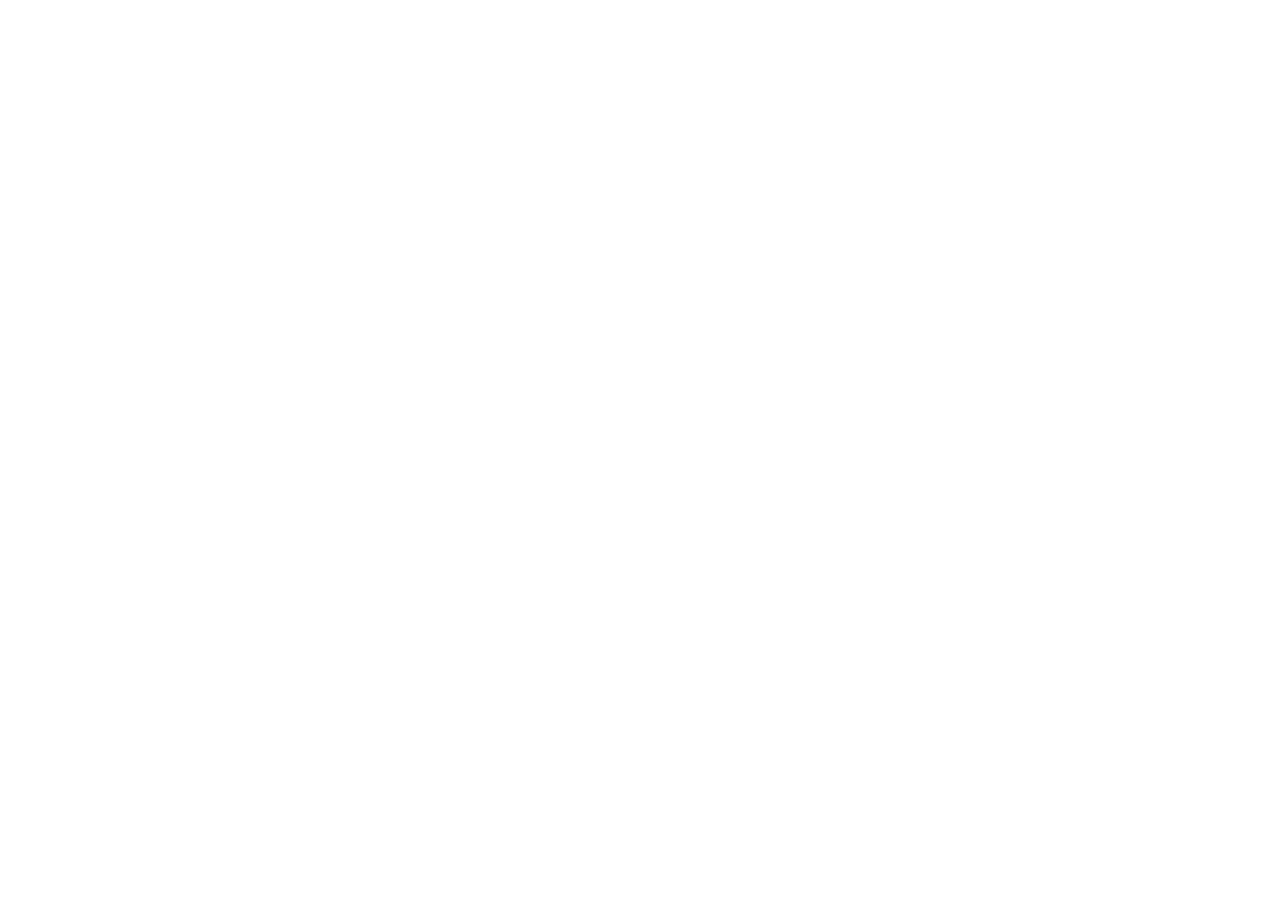
==== login.html @ fa1ab134 "init 大事件" ====
<!DOCTYPE html>
<html lang="en">
<head>
    <meta charset="UTF-8">
    <meta http-equiv="X-UA-Compatible" content="IE=edge">
    <meta name="viewport" content="width=device-width, initial-scale=1.0">
    <title>Document</title>
</head>
<body>
    
</body>
</html>
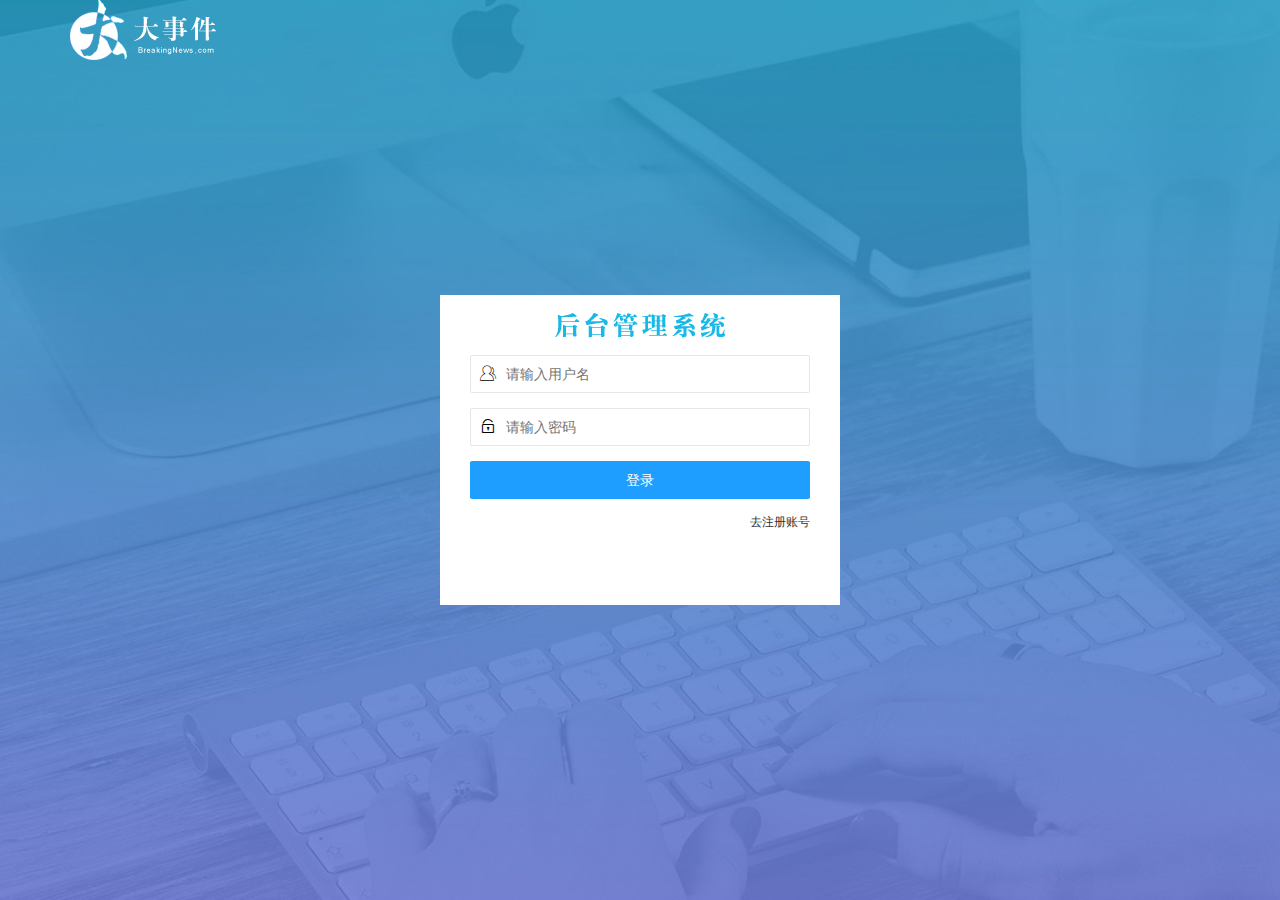
==== commit 82674987: "完成了登录和注册功能的开发" ====
--- a/login.html
+++ b/login.html
@@ -4,9 +4,85 @@
     <meta charset="UTF-8">
     <meta http-equiv="X-UA-Compatible" content="IE=edge">
     <meta name="viewport" content="width=device-width, initial-scale=1.0">
-    <title>Document</title>
+    <title>大事件-登录/注册</title>
+    <!-- 导入layui的样式表 -->
+    <link rel="stylesheet" href="./assets/lib/layui/css/layui.css" />
+    <!-- 导入自己的样式表 -->
+    <link rel="stylesheet" href="./assets/css/login.css" />
 </head>
 <body>
-    
+    <!-- 头部logo区域 -->
+    <div class="layui-main">
+        <img src="./assets/images/logo.png" alt="" />
+    </div>
+
+    <!-- 登录注册区域 -->
+    <div class="loginAndRegBox">
+        <div class="title-box"></div>
+        <!-- 登录界面 -->
+        <div class="login-box">
+            <!-- 登录的表单 -->
+            <form class="layui-form" id="form_login">
+                <!-- 用户名 -->
+                <div class="layui-form-item">
+                    <i class="layui-icon layui-icon-user"></i> 
+                    <input type="text" name="username" required  lay-verify="required" placeholder="请输入用户名" autocomplete="off" class="layui-input">
+                </div>
+                <!-- 密码 -->
+                <div class="layui-form-item">
+                    <i class="layui-icon layui-icon-password"></i> 
+                    <input type="password" name="password" required  lay-verify="required|pwd" placeholder="请输入密码" autocomplete="off" class="layui-input">
+                </div>
+                <!-- 登录按钮 -->
+                <div class="layui-form-item">
+                    <!-- 表单提交按钮和普通按钮的区别就是，表单提交按钮有一个lay-submit属性 -->
+                    <button class="layui-btn layui-btn-fluid layui-btn-normal" lay-submit >登录</button>
+                </div>
+                <!-- 去注册链接 -->
+                <div class="layui-form-item links">
+                    <a href="javascript:;" id="link_reg">去注册账号</a>
+                </div>
+            </form>
+        </div>
+        <!-- 注册界面 -->
+        <div class="reg-box">
+            <form class="layui-form" id="form_reg">
+                <!-- 用户名 -->
+                <div class="layui-form-item">
+                    <i class="layui-icon layui-icon-user"></i> 
+                    <input type="text" name="username" required  lay-verify="required" placeholder="请输入用户名" autocomplete="off" class="layui-input">
+                </div>
+                <!-- 密码 -->
+                <div class="layui-form-item">
+                    <i class="layui-icon layui-icon-password"></i> 
+                    <input type="password" name="password" required  lay-verify="required|pwd" placeholder="请输入密码" autocomplete="off" class="layui-input">
+                </div>
+                 <!-- 确认密码 -->
+                 <div class="layui-form-item">
+                    <i class="layui-icon layui-icon-password"></i> 
+                    <input type="password" name="repassword" required  lay-verify="required|pwd|repwd" placeholder="再次确认密码" autocomplete="off" class="layui-input">
+                </div>
+                <!-- 注册按钮 -->
+                <div class="layui-form-item">
+                    <!-- 表单提交按钮和普通按钮的区别就是，表单提交按钮有一个lay-submit属性 -->
+                    <button class="layui-btn layui-btn-fluid layui-btn-normal" lay-submit >注册</button>
+                </div>
+                <!-- 去注册链接 -->
+                <div class="layui-form-item links">
+                    <a href="javascript:;" id="link_login">去登录</a>
+                </div>
+            </form>
+           
+        </div>
+    </div>
+
+    <!-- 导入jQuery -->
+    <script src="./assets/lib/jquery.js"></script>
+    <!-- 导入layui的javascript的脚本 -->
+    <script src="./assets/lib/layui/layui.all.js"></script>
+    <!-- 导入自己封装的baseAPI脚本 -->
+    <script src="./assets/js/baseAPI.js"></script>
+    <!-- 导入自己的JavaScript脚本 -->
+    <script src="./assets/js/login.js"></script>
 </body>
 </html>--- a/assets/lib/layui/css/layui.css
+++ b/assets/lib/layui/css/layui.css
@@ -0,0 +1,2 @@
+/** layui-v2.5.5 MIT License By https://www.layui.com */
+ .layui-inline,img{display:inline-block;vertical-align:middle}h1,h2,h3,h4,h5,h6{font-weight:400}.layui-edge,.layui-header,.layui-inline,.layui-main{position:relative}.layui-body,.layui-edge,.layui-elip{overflow:hidden}.layui-btn,.layui-edge,.layui-inline,img{vertical-align:middle}.layui-btn,.layui-disabled,.layui-icon,.layui-unselect{-moz-user-select:none;-webkit-user-select:none;-ms-user-select:none}.layui-elip,.layui-form-checkbox span,.layui-form-pane .layui-form-label{text-overflow:ellipsis;white-space:nowrap}.layui-breadcrumb,.layui-tree-btnGroup{visibility:hidden}blockquote,body,button,dd,div,dl,dt,form,h1,h2,h3,h4,h5,h6,input,li,ol,p,pre,td,textarea,th,ul{margin:0;padding:0;-webkit-tap-highlight-color:rgba(0,0,0,0)}a:active,a:hover{outline:0}img{border:none}li{list-style:none}table{border-collapse:collapse;border-spacing:0}h4,h5,h6{font-size:100%}button,input,optgroup,option,select,textarea{font-family:inherit;font-size:inherit;font-style:inherit;font-weight:inherit;outline:0}pre{white-space:pre-wrap;white-space:-moz-pre-wrap;white-space:-pre-wrap;white-space:-o-pre-wrap;word-wrap:break-word}body{line-height:24px;font:14px Helvetica Neue,Helvetica,PingFang SC,Tahoma,Arial,sans-serif}hr{height:1px;margin:10px 0;border:0;clear:both}a{color:#333;text-decoration:none}a:hover{color:#777}a cite{font-style:normal;*cursor:pointer}.layui-border-box,.layui-border-box *{box-sizing:border-box}.layui-box,.layui-box *{box-sizing:content-box}.layui-clear{clear:both;*zoom:1}.layui-clear:after{content:'\20';clear:both;*zoom:1;display:block;height:0}.layui-inline{*display:inline;*zoom:1}.layui-edge{display:inline-block;width:0;height:0;border-width:6px;border-style:dashed;border-color:transparent}.layui-edge-top{top:-4px;border-bottom-color:#999;border-bottom-style:solid}.layui-edge-right{border-left-color:#999;border-left-style:solid}.layui-edge-bottom{top:2px;border-top-color:#999;border-top-style:solid}.layui-edge-left{border-right-color:#999;border-right-style:solid}.layui-disabled,.layui-disabled:hover{color:#d2d2d2!important;cursor:not-allowed!important}.layui-circle{border-radius:100%}.layui-show{display:block!important}.layui-hide{display:none!important}@font-face{font-family:layui-icon;src:url(../font/iconfont.eot?v=250);src:url(../font/iconfont.eot?v=250#iefix) format('embedded-opentype'),url(../font/iconfont.woff2?v=250) format('woff2'),url(../font/iconfont.woff?v=250) format('woff'),url(../font/iconfont.ttf?v=250) format('truetype'),url(../font/iconfont.svg?v=250#layui-icon) format('svg')}.layui-icon{font-family:layui-icon!important;font-size:16px;font-style:normal;-webkit-font-smoothing:antialiased;-moz-osx-font-smoothing:grayscale}.layui-icon-reply-fill:before{content:"\e611"}.layui-icon-set-fill:before{content:"\e614"}.layui-icon-menu-fill:before{content:"\e60f"}.layui-icon-search:before{content:"\e615"}.layui-icon-share:before{content:"\e641"}.layui-icon-set-sm:before{content:"\e620"}.layui-icon-engine:before{content:"\e628"}.layui-icon-close:before{content:"\1006"}.layui-icon-close-fill:before{content:"\1007"}.layui-icon-chart-screen:before{content:"\e629"}.layui-icon-star:before{content:"\e600"}.layui-icon-circle-dot:before{content:"\e617"}.layui-icon-chat:before{content:"\e606"}.layui-icon-release:before{content:"\e609"}.layui-icon-list:before{content:"\e60a"}.layui-icon-chart:before{content:"\e62c"}.layui-icon-ok-circle:before{content:"\1005"}.layui-icon-layim-theme:before{content:"\e61b"}.layui-icon-table:before{content:"\e62d"}.layui-icon-right:before{content:"\e602"}.layui-icon-left:before{content:"\e603"}.layui-icon-cart-simple:before{content:"\e698"}.layui-icon-face-cry:before{content:"\e69c"}.layui-icon-face-smile:before{content:"\e6af"}.layui-icon-survey:before{content:"\e6b2"}.layui-icon-tree:before{content:"\e62e"}.layui-icon-upload-circle:before{content:"\e62f"}.layui-icon-add-circle:before{content:"\e61f"}.layui-icon-download-circle:before{content:"\e601"}.layui-icon-templeate-1:before{content:"\e630"}.layui-icon-util:before{content:"\e631"}.layui-icon-face-surprised:before{content:"\e664"}.layui-icon-edit:before{content:"\e642"}.layui-icon-speaker:before{content:"\e645"}.layui-icon-down:before{content:"\e61a"}.layui-icon-file:before{content:"\e621"}.layui-icon-layouts:before{content:"\e632"}.layui-icon-rate-half:before{content:"\e6c9"}.layui-icon-add-circle-fine:before{content:"\e608"}.layui-icon-prev-circle:before{content:"\e633"}.layui-icon-read:before{content:"\e705"}.layui-icon-404:before{content:"\e61c"}.layui-icon-carousel:before{content:"\e634"}.layui-icon-help:before{content:"\e607"}.layui-icon-code-circle:before{content:"\e635"}.layui-icon-water:before{content:"\e636"}.layui-icon-username:before{content:"\e66f"}.layui-icon-find-fill:before{content:"\e670"}.layui-icon-about:before{content:"\e60b"}.layui-icon-location:before{content:"\e715"}.layui-icon-up:before{content:"\e619"}.layui-icon-pause:before{content:"\e651"}.layui-icon-date:before{content:"\e637"}.layui-icon-layim-uploadfile:before{content:"\e61d"}.layui-icon-delete:before{content:"\e640"}.layui-icon-play:before{content:"\e652"}.layui-icon-top:before{content:"\e604"}.layui-icon-friends:before{content:"\e612"}.layui-icon-refresh-3:before{content:"\e9aa"}.layui-icon-ok:before{content:"\e605"}.layui-icon-layer:before{content:"\e638"}.layui-icon-face-smile-fine:before{content:"\e60c"}.layui-icon-dollar:before{content:"\e659"}.layui-icon-group:before{content:"\e613"}.layui-icon-layim-download:before{content:"\e61e"}.layui-icon-picture-fine:before{content:"\e60d"}.layui-icon-link:before{content:"\e64c"}.layui-icon-diamond:before{content:"\e735"}.layui-icon-log:before{content:"\e60e"}.layui-icon-rate-solid:before{content:"\e67a"}.layui-icon-fonts-del:before{content:"\e64f"}.layui-icon-unlink:before{content:"\e64d"}.layui-icon-fonts-clear:before{content:"\e639"}.layui-icon-triangle-r:before{content:"\e623"}.layui-icon-circle:before{content:"\e63f"}.layui-icon-radio:before{content:"\e643"}.layui-icon-align-center:before{content:"\e647"}.layui-icon-align-right:before{content:"\e648"}.layui-icon-align-left:before{content:"\e649"}.layui-icon-loading-1:before{content:"\e63e"}.layui-icon-return:before{content:"\e65c"}.layui-icon-fonts-strong:before{content:"\e62b"}.layui-icon-upload:before{content:"\e67c"}.layui-icon-dialogue:before{content:"\e63a"}.layui-icon-video:before{content:"\e6ed"}.layui-icon-headset:before{content:"\e6fc"}.layui-icon-cellphone-fine:before{content:"\e63b"}.layui-icon-add-1:before{content:"\e654"}.layui-icon-face-smile-b:before{content:"\e650"}.layui-icon-fonts-html:before{content:"\e64b"}.layui-icon-form:before{content:"\e63c"}.layui-icon-cart:before{content:"\e657"}.layui-icon-camera-fill:before{content:"\e65d"}.layui-icon-tabs:before{content:"\e62a"}.layui-icon-fonts-code:before{content:"\e64e"}.layui-icon-fire:before{content:"\e756"}.layui-icon-set:before{content:"\e716"}.layui-icon-fonts-u:before{content:"\e646"}.layui-icon-triangle-d:before{content:"\e625"}.layui-icon-tips:before{content:"\e702"}.layui-icon-picture:before{content:"\e64a"}.layui-icon-more-vertical:before{content:"\e671"}.layui-icon-flag:before{content:"\e66c"}.layui-icon-loading:before{content:"\e63d"}.layui-icon-fonts-i:before{content:"\e644"}.layui-icon-refresh-1:before{content:"\e666"}.layui-icon-rmb:before{content:"\e65e"}.layui-icon-home:before{content:"\e68e"}.layui-icon-user:before{content:"\e770"}.layui-icon-notice:before{content:"\e667"}.layui-icon-login-weibo:before{content:"\e675"}.layui-icon-voice:before{content:"\e688"}.layui-icon-upload-drag:before{content:"\e681"}.layui-icon-login-qq:before{content:"\e676"}.layui-icon-snowflake:before{content:"\e6b1"}.layui-icon-file-b:before{content:"\e655"}.layui-icon-template:before{content:"\e663"}.layui-icon-auz:before{content:"\e672"}.layui-icon-console:before{content:"\e665"}.layui-icon-app:before{content:"\e653"}.layui-icon-prev:before{content:"\e65a"}.layui-icon-website:before{content:"\e7ae"}.layui-icon-next:before{content:"\e65b"}.layui-icon-component:before{content:"\e857"}.layui-icon-more:before{content:"\e65f"}.layui-icon-login-wechat:before{content:"\e677"}.layui-icon-shrink-right:before{content:"\e668"}.layui-icon-spread-left:before{content:"\e66b"}.layui-icon-camera:before{content:"\e660"}.layui-icon-note:before{content:"\e66e"}.layui-icon-refresh:before{content:"\e669"}.layui-icon-female:before{content:"\e661"}.layui-icon-male:before{content:"\e662"}.layui-icon-password:before{content:"\e673"}.layui-icon-senior:before{content:"\e674"}.layui-icon-theme:before{content:"\e66a"}.layui-icon-tread:before{content:"\e6c5"}.layui-icon-praise:before{content:"\e6c6"}.layui-icon-star-fill:before{content:"\e658"}.layui-icon-rate:before{content:"\e67b"}.layui-icon-template-1:before{content:"\e656"}.layui-icon-vercode:before{content:"\e679"}.layui-icon-cellphone:before{content:"\e678"}.layui-icon-screen-full:before{content:"\e622"}.layui-icon-screen-restore:before{content:"\e758"}.layui-icon-cols:before{content:"\e610"}.layui-icon-export:before{content:"\e67d"}.layui-icon-print:before{content:"\e66d"}.layui-icon-slider:before{content:"\e714"}.layui-icon-addition:before{content:"\e624"}.layui-icon-subtraction:before{content:"\e67e"}.layui-icon-service:before{content:"\e626"}.layui-icon-transfer:before{content:"\e691"}.layui-main{width:1140px;margin:0 auto}.layui-header{z-index:1000;height:60px}.layui-header a:hover{transition:all .5s;-webkit-transition:all .5s}.layui-side{position:fixed;left:0;top:0;bottom:0;z-index:999;width:200px;overflow-x:hidden}.layui-side-scroll{position:relative;width:220px;height:100%;overflow-x:hidden}.layui-body{position:absolute;left:200px;right:0;top:0;bottom:0;z-index:998;width:auto;overflow-y:auto;box-sizing:border-box}.layui-layout-body{overflow:hidden}.layui-layout-admin .layui-header{background-color:#23262E}.layui-layout-admin .layui-side{top:60px;width:200px;overflow-x:hidden}.layui-layout-admin .layui-body{position:fixed;top:60px;bottom:44px}.layui-layout-admin .layui-main{width:auto;margin:0 15px}.layui-layout-admin .layui-footer{position:fixed;left:200px;right:0;bottom:0;height:44px;line-height:44px;padding:0 15px;background-color:#eee}.layui-layout-admin .layui-logo{position:absolute;left:0;top:0;width:200px;height:100%;line-height:60px;text-align:center;color:#009688;font-size:16px}.layui-layout-admin .layui-header .layui-nav{background:0 0}.layui-layout-left{position:absolute!important;left:200px;top:0}.layui-layout-right{position:absolute!important;right:0;top:0}.layui-container{position:relative;margin:0 auto;padding:0 15px;box-sizing:border-box}.layui-fluid{position:relative;margin:0 auto;padding:0 15px}.layui-row:after,.layui-row:before{content:'';display:block;clear:both}.layui-col-lg1,.layui-col-lg10,.layui-col-lg11,.layui-col-lg12,.layui-col-lg2,.layui-col-lg3,.layui-col-lg4,.layui-col-lg5,.layui-col-lg6,.layui-col-lg7,.layui-col-lg8,.layui-col-lg9,.layui-col-md1,.layui-col-md10,.layui-col-md11,.layui-col-md12,.layui-col-md2,.layui-col-md3,.layui-col-md4,.layui-col-md5,.layui-col-md6,.layui-col-md7,.layui-col-md8,.layui-col-md9,.layui-col-sm1,.layui-col-sm10,.layui-col-sm11,.layui-col-sm12,.layui-col-sm2,.layui-col-sm3,.layui-col-sm4,.layui-col-sm5,.layui-col-sm6,.layui-col-sm7,.layui-col-sm8,.layui-col-sm9,.layui-col-xs1,.layui-col-xs10,.layui-col-xs11,.layui-col-xs12,.layui-col-xs2,.layui-col-xs3,.layui-col-xs4,.layui-col-xs5,.layui-col-xs6,.layui-col-xs7,.layui-col-xs8,.layui-col-xs9{position:relative;display:block;box-sizing:border-box}.layui-col-xs1,.layui-col-xs10,.layui-col-xs11,.layui-col-xs12,.layui-col-xs2,.layui-col-xs3,.layui-col-xs4,.layui-col-xs5,.layui-col-xs6,.layui-col-xs7,.layui-col-xs8,.layui-col-xs9{float:left}.layui-col-xs1{width:8.33333333%}.layui-col-xs2{width:16.66666667%}.layui-col-xs3{width:25%}.layui-col-xs4{width:33.33333333%}.layui-col-xs5{width:41.66666667%}.layui-col-xs6{width:50%}.layui-col-xs7{width:58.33333333%}.layui-col-xs8{width:66.66666667%}.layui-col-xs9{width:75%}.layui-col-xs10{width:83.33333333%}.layui-col-xs11{width:91.66666667%}.layui-col-xs12{width:100%}.layui-col-xs-offset1{margin-left:8.33333333%}.layui-col-xs-offset2{margin-left:16.66666667%}.layui-col-xs-offset3{margin-left:25%}.layui-col-xs-offset4{margin-left:33.33333333%}.layui-col-xs-offset5{margin-left:41.66666667%}.layui-col-xs-offset6{margin-left:50%}.layui-col-xs-offset7{margin-left:58.33333333%}.layui-col-xs-offset8{margin-left:66.66666667%}.layui-col-xs-offset9{margin-left:75%}.layui-col-xs-offset10{margin-left:83.33333333%}.layui-col-xs-offset11{margin-left:91.66666667%}.layui-col-xs-offset12{margin-left:100%}@media screen and (max-width:768px){.layui-hide-xs{display:none!important}.layui-show-xs-block{display:block!important}.layui-show-xs-inline{display:inline!important}.layui-show-xs-inline-block{display:inline-block!important}}@media screen and (min-width:768px){.layui-container{width:750px}.layui-hide-sm{display:none!important}.layui-show-sm-block{display:block!important}.layui-show-sm-inline{display:inline!important}.layui-show-sm-inline-block{display:inline-block!important}.layui-col-sm1,.layui-col-sm10,.layui-col-sm11,.layui-col-sm12,.layui-col-sm2,.layui-col-sm3,.layui-col-sm4,.layui-col-sm5,.layui-col-sm6,.layui-col-sm7,.layui-col-sm8,.layui-col-sm9{float:left}.layui-col-sm1{width:8.33333333%}.layui-col-sm2{width:16.66666667%}.layui-col-sm3{width:25%}.layui-col-sm4{width:33.33333333%}.layui-col-sm5{width:41.66666667%}.layui-col-sm6{width:50%}.layui-col-sm7{width:58.33333333%}.layui-col-sm8{width:66.66666667%}.layui-col-sm9{width:75%}.layui-col-sm10{width:83.33333333%}.layui-col-sm11{width:91.66666667%}.layui-col-sm12{width:100%}.layui-col-sm-offset1{margin-left:8.33333333%}.layui-col-sm-offset2{margin-left:16.66666667%}.layui-col-sm-offset3{margin-left:25%}.layui-col-sm-offset4{margin-left:33.33333333%}.layui-col-sm-offset5{margin-left:41.66666667%}.layui-col-sm-offset6{margin-left:50%}.layui-col-sm-offset7{margin-left:58.33333333%}.layui-col-sm-offset8{margin-left:66.66666667%}.layui-col-sm-offset9{margin-left:75%}.layui-col-sm-offset10{margin-left:83.33333333%}.layui-col-sm-offset11{margin-left:91.66666667%}.layui-col-sm-offset12{margin-left:100%}}@media screen and (min-width:992px){.layui-container{width:970px}.layui-hide-md{display:none!important}.layui-show-md-block{display:block!important}.layui-show-md-inline{display:inline!important}.layui-show-md-inline-block{display:inline-block!important}.layui-col-md1,.layui-col-md10,.layui-col-md11,.layui-col-md12,.layui-col-md2,.layui-col-md3,.layui-col-md4,.layui-col-md5,.layui-col-md6,.layui-col-md7,.layui-col-md8,.layui-col-md9{float:left}.layui-col-md1{width:8.33333333%}.layui-col-md2{width:16.66666667%}.layui-col-md3{width:25%}.layui-col-md4{width:33.33333333%}.layui-col-md5{width:41.66666667%}.layui-col-md6{width:50%}.layui-col-md7{width:58.33333333%}.layui-col-md8{width:66.66666667%}.layui-col-md9{width:75%}.layui-col-md10{width:83.33333333%}.layui-col-md11{width:91.66666667%}.layui-col-md12{width:100%}.layui-col-md-offset1{margin-left:8.33333333%}.layui-col-md-offset2{margin-left:16.66666667%}.layui-col-md-offset3{margin-left:25%}.layui-col-md-offset4{margin-left:33.33333333%}.layui-col-md-offset5{margin-left:41.66666667%}.layui-col-md-offset6{margin-left:50%}.layui-col-md-offset7{margin-left:58.33333333%}.layui-col-md-offset8{margin-left:66.66666667%}.layui-col-md-offset9{margin-left:75%}.layui-col-md-offset10{margin-left:83.33333333%}.layui-col-md-offset11{margin-left:91.66666667%}.layui-col-md-offset12{margin-left:100%}}@media screen and (min-width:1200px){.layui-container{width:1170px}.layui-hide-lg{display:none!important}.layui-show-lg-block{display:block!important}.layui-show-lg-inline{display:inline!important}.layui-show-lg-inline-block{display:inline-block!important}.layui-col-lg1,.layui-col-lg10,.layui-col-lg11,.layui-col-lg12,.layui-col-lg2,.layui-col-lg3,.layui-col-lg4,.layui-col-lg5,.layui-col-lg6,.layui-col-lg7,.layui-col-lg8,.layui-col-lg9{float:left}.layui-col-lg1{width:8.33333333%}.layui-col-lg2{width:16.66666667%}.layui-col-lg3{width:25%}.layui-col-lg4{width:33.33333333%}.layui-col-lg5{width:41.66666667%}.layui-col-lg6{width:50%}.layui-col-lg7{width:58.33333333%}.layui-col-lg8{width:66.66666667%}.layui-col-lg9{width:75%}.layui-col-lg10{width:83.33333333%}.layui-col-lg11{width:91.66666667%}.layui-col-lg12{width:100%}.layui-col-lg-offset1{margin-left:8.33333333%}.layui-col-lg-offset2{margin-left:16.66666667%}.layui-col-lg-offset3{margin-left:25%}.layui-col-lg-offset4{margin-left:33.33333333%}.layui-col-lg-offset5{margin-left:41.66666667%}.layui-col-lg-offset6{margin-left:50%}.layui-col-lg-offset7{margin-left:58.33333333%}.layui-col-lg-offset8{margin-left:66.66666667%}.layui-col-lg-offset9{margin-left:75%}.layui-col-lg-offset10{margin-left:83.33333333%}.layui-col-lg-offset11{margin-left:91.66666667%}.layui-col-lg-offset12{margin-left:100%}}.layui-col-space1{margin:-.5px}.layui-col-space1>*{padding:.5px}.layui-col-space3{margin:-1.5px}.layui-col-space3>*{padding:1.5px}.layui-col-space5{margin:-2.5px}.layui-col-space5>*{padding:2.5px}.layui-col-space8{margin:-3.5px}.layui-col-space8>*{padding:3.5px}.layui-col-space10{margin:-5px}.layui-col-space10>*{padding:5px}.layui-col-space12{margin:-6px}.layui-col-space12>*{padding:6px}.layui-col-space15{margin:-7.5px}.layui-col-space15>*{padding:7.5px}.layui-col-space18{margin:-9px}.layui-col-space18>*{padding:9px}.layui-col-space20{margin:-10px}.layui-col-space20>*{padding:10px}.layui-col-space22{margin:-11px}.layui-col-space22>*{padding:11px}.layui-col-space25{margin:-12.5px}.layui-col-space25>*{padding:12.5px}.layui-col-space30{margin:-15px}.layui-col-space30>*{padding:15px}.layui-btn,.layui-input,.layui-select,.layui-textarea,.layui-upload-button{outline:0;-webkit-appearance:none;transition:all .3s;-webkit-transition:all .3s;box-sizing:border-box}.layui-elem-quote{margin-bottom:10px;padding:15px;line-height:22px;border-left:5px solid #009688;border-radius:0 2px 2px 0;background-color:#f2f2f2}.layui-quote-nm{border-style:solid;border-width:1px 1px 1px 5px;background:0 0}.layui-elem-field{margin-bottom:10px;padding:0;border-width:1px;border-style:solid}.layui-elem-field legend{margin-left:20px;padding:0 10px;font-size:20px;font-weight:300}.layui-field-title{margin:10px 0 20px;border-width:1px 0 0}.layui-field-box{padding:10px 15px}.layui-field-title .layui-field-box{padding:10px 0}.layui-progress{position:relative;height:6px;border-radius:20px;background-color:#e2e2e2}.layui-progress-bar{position:absolute;left:0;top:0;width:0;max-width:100%;height:6px;border-radius:20px;text-align:right;background-color:#5FB878;transition:all .3s;-webkit-transition:all .3s}.layui-progress-big,.layui-progress-big .layui-progress-bar{height:18px;line-height:18px}.layui-progress-text{position:relative;top:-20px;line-height:18px;font-size:12px;color:#666}.layui-progress-big .layui-progress-text{position:static;padding:0 10px;color:#fff}.layui-collapse{border-width:1px;border-style:solid;border-radius:2px}.layui-colla-content,.layui-colla-item{border-top-width:1px;border-top-style:solid}.layui-colla-item:first-child{border-top:none}.layui-colla-title{position:relative;height:42px;line-height:42px;padding:0 15px 0 35px;color:#333;background-color:#f2f2f2;cursor:pointer;font-size:14px;overflow:hidden}.layui-colla-content{display:none;padding:10px 15px;line-height:22px;color:#666}.layui-colla-icon{position:absolute;left:15px;top:0;font-size:14px}.layui-card{margin-bottom:15px;border-radius:2px;background-color:#fff;box-shadow:0 1px 2px 0 rgba(0,0,0,.05)}.layui-card:last-child{margin-bottom:0}.layui-card-header{position:relative;height:42px;line-height:42px;padding:0 15px;border-bottom:1px solid #f6f6f6;color:#333;border-radius:2px 2px 0 0;font-size:14px}.layui-bg-black,.layui-bg-blue,.layui-bg-cyan,.layui-bg-green,.layui-bg-orange,.layui-bg-red{color:#fff!important}.layui-card-body{position:relative;padding:10px 15px;line-height:24px}.layui-card-body[pad15]{padding:15px}.layui-card-body[pad20]{padding:20px}.layui-card-body .layui-table{margin:5px 0}.layui-card .layui-tab{margin:0}.layui-panel-window{position:relative;padding:15px;border-radius:0;border-top:5px solid #E6E6E6;background-color:#fff}.layui-auxiliar-moving{position:fixed;left:0;right:0;top:0;bottom:0;width:100%;height:100%;background:0 0;z-index:9999999999}.layui-form-label,.layui-form-mid,.layui-form-select,.layui-input-block,.layui-input-inline,.layui-textarea{position:relative}.layui-bg-red{background-color:#FF5722!important}.layui-bg-orange{background-color:#FFB800!important}.layui-bg-green{background-color:#009688!important}.layui-bg-cyan{background-color:#2F4056!important}.layui-bg-blue{background-color:#1E9FFF!important}.layui-bg-black{background-color:#393D49!important}.layui-bg-gray{background-color:#eee!important;color:#666!important}.layui-badge-rim,.layui-colla-content,.layui-colla-item,.layui-collapse,.layui-elem-field,.layui-form-pane .layui-form-item[pane],.layui-form-pane .layui-form-label,.layui-input,.layui-layedit,.layui-layedit-tool,.layui-quote-nm,.layui-select,.layui-tab-bar,.layui-tab-card,.layui-tab-title,.layui-tab-title .layui-this:after,.layui-textarea{border-color:#e6e6e6}.layui-timeline-item:before,hr{background-color:#e6e6e6}.layui-text{line-height:22px;font-size:14px;color:#666}.layui-text h1,.layui-text h2,.layui-text h3{font-weight:500;color:#333}.layui-text h1{font-size:30px}.layui-text h2{font-size:24px}.layui-text h3{font-size:18px}.layui-text a:not(.layui-btn){color:#01AAED}.layui-text a:not(.layui-btn):hover{text-decoration:underline}.layui-text ul{padding:5px 0 5px 15px}.layui-text ul li{margin-top:5px;list-style-type:disc}.layui-text em,.layui-word-aux{color:#999!important;padding:0 5px!important}.layui-btn{display:inline-block;height:38px;line-height:38px;padding:0 18px;background-color:#009688;color:#fff;white-space:nowrap;text-align:center;font-size:14px;border:none;border-radius:2px;cursor:pointer}.layui-btn:hover{opacity:.8;filter:alpha(opacity=80);color:#fff}.layui-btn:active{opacity:1;filter:alpha(opacity=100)}.layui-btn+.layui-btn{margin-left:10px}.layui-btn-container{font-size:0}.layui-btn-container .layui-btn{margin-right:10px;margin-bottom:10px}.layui-btn-container .layui-btn+.layui-btn{margin-left:0}.layui-table .layui-btn-container .layui-btn{margin-bottom:9px}.layui-btn-radius{border-radius:100px}.layui-btn .layui-icon{margin-right:3px;font-size:18px;vertical-align:bottom;vertical-align:middle\9}.layui-btn-primary{border:1px solid #C9C9C9;background-color:#fff;color:#555}.layui-btn-primary:hover{border-color:#009688;color:#333}.layui-btn-normal{background-color:#1E9FFF}.layui-btn-warm{background-color:#FFB800}.layui-btn-danger{background-color:#FF5722}.layui-btn-checked{background-color:#5FB878}.layui-btn-disabled,.layui-btn-disabled:active,.layui-btn-disabled:hover{border:1px solid #e6e6e6;background-color:#FBFBFB;color:#C9C9C9;cursor:not-allowed;opacity:1}.layui-btn-lg{height:44px;line-height:44px;padding:0 25px;font-size:16px}.layui-btn-sm{height:30px;line-height:30px;padding:0 10px;font-size:12px}.layui-btn-sm i{font-size:16px!important}.layui-btn-xs{height:22px;line-height:22px;padding:0 5px;font-size:12px}.layui-btn-xs i{font-size:14px!important}.layui-btn-group{display:inline-block;vertical-align:middle;font-size:0}.layui-btn-group .layui-btn{margin-left:0!important;margin-right:0!important;border-left:1px solid rgba(255,255,255,.5);border-radius:0}.layui-btn-group .layui-btn-primary{border-left:none}.layui-btn-group .layui-btn-primary:hover{border-color:#C9C9C9;color:#009688}.layui-btn-group .layui-btn:first-child{border-left:none;border-radius:2px 0 0 2px}.layui-btn-group .layui-btn-primary:first-child{border-left:1px solid #c9c9c9}.layui-btn-group .layui-btn:last-child{border-radius:0 2px 2px 0}.layui-btn-group .layui-btn+.layui-btn{margin-left:0}.layui-btn-group+.layui-btn-group{margin-left:10px}.layui-btn-fluid{width:100%}.layui-input,.layui-select,.layui-textarea{height:38px;line-height:1.3;line-height:38px\9;border-width:1px;border-style:solid;background-color:#fff;border-radius:2px}.layui-input::-webkit-input-placeholder,.layui-select::-webkit-input-placeholder,.layui-textarea::-webkit-input-placeholder{line-height:1.3}.layui-input,.layui-textarea{display:block;width:100%;padding-left:10px}.layui-input:hover,.layui-textarea:hover{border-color:#D2D2D2!important}.layui-input:focus,.layui-textarea:focus{border-color:#C9C9C9!important}.layui-textarea{min-height:100px;height:auto;line-height:20px;padding:6px 10px;resize:vertical}.layui-select{padding:0 10px}.layui-form input[type=checkbox],.layui-form input[type=radio],.layui-form select{display:none}.layui-form [lay-ignore]{display:initial}.layui-form-item{margin-bottom:15px;clear:both;*zoom:1}.layui-form-item:after{content:'\20';clear:both;*zoom:1;display:block;height:0}.layui-form-label{float:left;display:block;padding:9px 15px;width:80px;font-weight:400;line-height:20px;text-align:right}.layui-form-label-col{display:block;float:none;padding:9px 0;line-height:20px;text-align:left}.layui-form-item .layui-inline{margin-bottom:5px;margin-right:10px}.layui-input-block{margin-left:110px;min-height:36px}.layui-input-inline{display:inline-block;vertical-align:middle}.layui-form-item .layui-input-inline{float:left;width:190px;margin-right:10px}.layui-form-text .layui-input-inline{width:auto}.layui-form-mid{float:left;display:block;padding:9px 0!important;line-height:20px;margin-right:10px}.layui-form-danger+.layui-form-select .layui-input,.layui-form-danger:focus{border-color:#FF5722!important}.layui-form-select .layui-input{padding-right:30px;cursor:pointer}.layui-form-select .layui-edge{position:absolute;right:10px;top:50%;margin-top:-3px;cursor:pointer;border-width:6px;border-top-color:#c2c2c2;border-top-style:solid;transition:all .3s;-webkit-transition:all .3s}.layui-form-select dl{display:none;position:absolute;left:0;top:42px;padding:5px 0;z-index:899;min-width:100%;border:1px solid #d2d2d2;max-height:300px;overflow-y:auto;background-color:#fff;border-radius:2px;box-shadow:0 2px 4px rgba(0,0,0,.12);box-sizing:border-box}.layui-form-select dl dd,.layui-form-select dl dt{padding:0 10px;line-height:36px;white-space:nowrap;overflow:hidden;text-overflow:ellipsis}.layui-form-select dl dt{font-size:12px;color:#999}.layui-form-select dl dd{cursor:pointer}.layui-form-select dl dd:hover{background-color:#f2f2f2;-webkit-transition:.5s all;transition:.5s all}.layui-form-select .layui-select-group dd{padding-left:20px}.layui-form-select dl dd.layui-select-tips{padding-left:10px!important;color:#999}.layui-form-select dl dd.layui-this{background-color:#5FB878;color:#fff}.layui-form-checkbox,.layui-form-select dl dd.layui-disabled{background-color:#fff}.layui-form-selected dl{display:block}.layui-form-checkbox,.layui-form-checkbox *,.layui-form-switch{display:inline-block;vertical-align:middle}.layui-form-selected .layui-edge{margin-top:-9px;-webkit-transform:rotate(180deg);transform:rotate(180deg);margin-top:-3px\9}:root .layui-form-selected .layui-edge{margin-top:-9px\0/IE9}.layui-form-selectup dl{top:auto;bottom:42px}.layui-select-none{margin:5px 0;text-align:center;color:#999}.layui-select-disabled .layui-disabled{border-color:#eee!important}.layui-select-disabled .layui-edge{border-top-color:#d2d2d2}.layui-form-checkbox{position:relative;height:30px;line-height:30px;margin-right:10px;padding-right:30px;cursor:pointer;font-size:0;-webkit-transition:.1s linear;transition:.1s linear;box-sizing:border-box}.layui-form-checkbox span{padding:0 10px;height:100%;font-size:14px;border-radius:2px 0 0 2px;background-color:#d2d2d2;color:#fff;overflow:hidden}.layui-form-checkbox:hover span{background-color:#c2c2c2}.layui-form-checkbox i{position:absolute;right:0;top:0;width:30px;height:28px;border:1px solid #d2d2d2;border-left:none;border-radius:0 2px 2px 0;color:#fff;font-size:20px;text-align:center}.layui-form-checkbox:hover i{border-color:#c2c2c2;color:#c2c2c2}.layui-form-checked,.layui-form-checked:hover{border-color:#5FB878}.layui-form-checked span,.layui-form-checked:hover span{background-color:#5FB878}.layui-form-checked i,.layui-form-checked:hover i{color:#5FB878}.layui-form-item .layui-form-checkbox{margin-top:4px}.layui-form-checkbox[lay-skin=primary]{height:auto!important;line-height:normal!important;min-width:18px;min-height:18px;border:none!important;margin-right:0;padding-left:28px;padding-right:0;background:0 0}.layui-form-checkbox[lay-skin=primary] span{padding-left:0;padding-right:15px;line-height:18px;background:0 0;color:#666}.layui-form-checkbox[lay-skin=primary] i{right:auto;left:0;width:16px;height:16px;line-height:16px;border:1px solid #d2d2d2;font-size:12px;border-radius:2px;background-color:#fff;-webkit-transition:.1s linear;transition:.1s linear}.layui-form-checkbox[lay-skin=primary]:hover i{border-color:#5FB878;color:#fff}.layui-form-checked[lay-skin=primary] i{border-color:#5FB878!important;background-color:#5FB878;color:#fff}.layui-checkbox-disbaled[lay-skin=primary] span{background:0 0!important;color:#c2c2c2}.layui-checkbox-disbaled[lay-skin=primary]:hover i{border-color:#d2d2d2}.layui-form-item .layui-form-checkbox[lay-skin=primary]{margin-top:10px}.layui-form-switch{position:relative;height:22px;line-height:22px;min-width:35px;padding:0 5px;margin-top:8px;border:1px solid #d2d2d2;border-radius:20px;cursor:pointer;background-color:#fff;-webkit-transition:.1s linear;transition:.1s linear}.layui-form-switch i{position:absolute;left:5px;top:3px;width:16px;height:16px;border-radius:20px;background-color:#d2d2d2;-webkit-transition:.1s linear;transition:.1s linear}.layui-form-switch em{position:relative;top:0;width:25px;margin-left:21px;padding:0!important;text-align:center!important;color:#999!important;font-style:normal!important;font-size:12px}.layui-form-onswitch{border-color:#5FB878;background-color:#5FB878}.layui-checkbox-disbaled,.layui-checkbox-disbaled i{border-color:#e2e2e2!important}.layui-form-onswitch i{left:100%;margin-left:-21px;background-color:#fff}.layui-form-onswitch em{margin-left:5px;margin-right:21px;color:#fff!important}.layui-checkbox-disbaled span{background-color:#e2e2e2!important}.layui-checkbox-disbaled:hover i{color:#fff!important}[lay-radio]{display:none}.layui-form-radio,.layui-form-radio *{display:inline-block;vertical-align:middle}.layui-form-radio{line-height:28px;margin:6px 10px 0 0;padding-right:10px;cursor:pointer;font-size:0}.layui-form-radio *{font-size:14px}.layui-form-radio>i{margin-right:8px;font-size:22px;color:#c2c2c2}.layui-form-radio>i:hover,.layui-form-radioed>i{color:#5FB878}.layui-radio-disbaled>i{color:#e2e2e2!important}.layui-form-pane .layui-form-label{width:110px;padding:8px 15px;height:38px;line-height:20px;border-width:1px;border-style:solid;border-radius:2px 0 0 2px;text-align:center;background-color:#FBFBFB;overflow:hidden;box-sizing:border-box}.layui-form-pane .layui-input-inline{margin-left:-1px}.layui-form-pane .layui-input-block{margin-left:110px;left:-1px}.layui-form-pane .layui-input{border-radius:0 2px 2px 0}.layui-form-pane .layui-form-text .layui-form-label{float:none;width:100%;border-radius:2px;box-sizing:border-box;text-align:left}.layui-form-pane .layui-form-text .layui-input-inline{display:block;margin:0;top:-1px;clear:both}.layui-form-pane .layui-form-text .layui-input-block{margin:0;left:0;top:-1px}.layui-form-pane .layui-form-text .layui-textarea{min-height:100px;border-radius:0 0 2px 2px}.layui-form-pane .layui-form-checkbox{margin:4px 0 4px 10px}.layui-form-pane .layui-form-radio,.layui-form-pane .layui-form-switch{margin-top:6px;margin-left:10px}.layui-form-pane .layui-form-item[pane]{position:relative;border-width:1px;border-style:solid}.layui-form-pane .layui-form-item[pane] .layui-form-label{position:absolute;left:0;top:0;height:100%;border-width:0 1px 0 0}.layui-form-pane .layui-form-item[pane] .layui-input-inline{margin-left:110px}@media screen and (max-width:450px){.layui-form-item .layui-form-label{text-overflow:ellipsis;overflow:hidden;white-space:nowrap}.layui-form-item .layui-inline{display:block;margin-right:0;margin-bottom:20px;clear:both}.layui-form-item .layui-inline:after{content:'\20';clear:both;display:block;height:0}.layui-form-item .layui-input-inline{display:block;float:none;left:-3px;width:auto;margin:0 0 10px 112px}.layui-form-item .layui-input-inline+.layui-form-mid{margin-left:110px;top:-5px;padding:0}.layui-form-item .layui-form-checkbox{margin-right:5px;margin-bottom:5px}}.layui-layedit{border-width:1px;border-style:solid;border-radius:2px}.layui-layedit-tool{padding:3px 5px;border-bottom-width:1px;border-bottom-style:solid;font-size:0}.layedit-tool-fixed{position:fixed;top:0;border-top:1px solid #e2e2e2}.layui-layedit-tool .layedit-tool-mid,.layui-layedit-tool .layui-icon{display:inline-block;vertical-align:middle;text-align:center;font-size:14px}.layui-layedit-tool .layui-icon{position:relative;width:32px;height:30px;line-height:30px;margin:3px 5px;color:#777;cursor:pointer;border-radius:2px}.layui-layedit-tool .layui-icon:hover{color:#393D49}.layui-layedit-tool .layui-icon:active{color:#000}.layui-layedit-tool .layedit-tool-active{background-color:#e2e2e2;color:#000}.layui-layedit-tool .layui-disabled,.layui-layedit-tool .layui-disabled:hover{color:#d2d2d2;cursor:not-allowed}.layui-layedit-tool .layedit-tool-mid{width:1px;height:18px;margin:0 10px;background-color:#d2d2d2}.layedit-tool-html{width:50px!important;font-size:30px!important}.layedit-tool-b,.layedit-tool-code,.layedit-tool-help{font-size:16px!important}.layedit-tool-d,.layedit-tool-face,.layedit-tool-image,.layedit-tool-unlink{font-size:18px!important}.layedit-tool-image input{position:absolute;font-size:0;left:0;top:0;width:100%;height:100%;opacity:.01;filter:Alpha(opacity=1);cursor:pointer}.layui-layedit-iframe iframe{display:block;width:100%}#LAY_layedit_code{overflow:hidden}.layui-laypage{display:inline-block;*display:inline;*zoom:1;vertical-align:middle;margin:10px 0;font-size:0}.layui-laypage>a:first-child,.layui-laypage>a:first-child em{border-radius:2px 0 0 2px}.layui-laypage>a:last-child,.layui-laypage>a:last-child em{border-radius:0 2px 2px 0}.layui-laypage>:first-child{margin-left:0!important}.layui-laypage>:last-child{margin-right:0!important}.layui-laypage a,.layui-laypage button,.layui-laypage input,.layui-laypage select,.layui-laypage span{border:1px solid #e2e2e2}.layui-laypage a,.layui-laypage span{display:inline-block;*display:inline;*zoom:1;vertical-align:middle;padding:0 15px;height:28px;line-height:28px;margin:0 -1px 5px 0;background-color:#fff;color:#333;font-size:12px}.layui-flow-more a *,.layui-laypage input,.layui-table-view select[lay-ignore]{display:inline-block}.layui-laypage a:hover{color:#009688}.layui-laypage em{font-style:normal}.layui-laypage .layui-laypage-spr{color:#999;font-weight:700}.layui-laypage a{text-decoration:none}.layui-laypage .layui-laypage-curr{position:relative}.layui-laypage .layui-laypage-curr em{position:relative;color:#fff}.layui-laypage .layui-laypage-curr .layui-laypage-em{position:absolute;left:-1px;top:-1px;padding:1px;width:100%;height:100%;background-color:#009688}.layui-laypage-em{border-radius:2px}.layui-laypage-next em,.layui-laypage-prev em{font-family:Sim sun;font-size:16px}.layui-laypage .layui-laypage-count,.layui-laypage .layui-laypage-limits,.layui-laypage .layui-laypage-refresh,.layui-laypage .layui-laypage-skip{margin-left:10px;margin-right:10px;padding:0;border:none}.layui-laypage .layui-laypage-limits,.layui-laypage .layui-laypage-refresh{vertical-align:top}.layui-laypage .layui-laypage-refresh i{font-size:18px;cursor:pointer}.layui-laypage select{height:22px;padding:3px;border-radius:2px;cursor:pointer}.layui-laypage .layui-laypage-skip{height:30px;line-height:30px;color:#999}.layui-laypage button,.layui-laypage input{height:30px;line-height:30px;border-radius:2px;vertical-align:top;background-color:#fff;box-sizing:border-box}.layui-laypage input{width:40px;margin:0 10px;padding:0 3px;text-align:center}.layui-laypage input:focus,.layui-laypage select:focus{border-color:#009688!important}.layui-laypage button{margin-left:10px;padding:0 10px;cursor:pointer}.layui-table,.layui-table-view{margin:10px 0}.layui-flow-more{margin:10px 0;text-align:center;color:#999;font-size:14px}.layui-flow-more a{height:32px;line-height:32px}.layui-flow-more a *{vertical-align:top}.layui-flow-more a cite{padding:0 20px;border-radius:3px;background-color:#eee;color:#333;font-style:normal}.layui-flow-more a cite:hover{opacity:.8}.layui-flow-more a i{font-size:30px;color:#737383}.layui-table{width:100%;background-color:#fff;color:#666}.layui-table tr{transition:all .3s;-webkit-transition:all .3s}.layui-table th{text-align:left;font-weight:400}.layui-table tbody tr:hover,.layui-table thead tr,.layui-table-click,.layui-table-header,.layui-table-hover,.layui-table-mend,.layui-table-patch,.layui-table-tool,.layui-table-total,.layui-table-total tr,.layui-table[lay-even] tr:nth-child(even){background-color:#f2f2f2}.layui-table td,.layui-table th,.layui-table-col-set,.layui-table-fixed-r,.layui-table-grid-down,.layui-table-header,.layui-table-page,.layui-table-tips-main,.layui-table-tool,.layui-table-total,.layui-table-view,.layui-table[lay-skin=line],.layui-table[lay-skin=row]{border-width:1px;border-style:solid;border-color:#e6e6e6}.layui-table td,.layui-table th{position:relative;padding:9px 15px;min-height:20px;line-height:20px;font-size:14px}.layui-table[lay-skin=line] td,.layui-table[lay-skin=line] th{border-width:0 0 1px}.layui-table[lay-skin=row] td,.layui-table[lay-skin=row] th{border-width:0 1px 0 0}.layui-table[lay-skin=nob] td,.layui-table[lay-skin=nob] th{border:none}.layui-table img{max-width:100px}.layui-table[lay-size=lg] td,.layui-table[lay-size=lg] th{padding:15px 30px}.layui-table-view .layui-table[lay-size=lg] .layui-table-cell{height:40px;line-height:40px}.layui-table[lay-size=sm] td,.layui-table[lay-size=sm] th{font-size:12px;padding:5px 10px}.layui-table-view .layui-table[lay-size=sm] .layui-table-cell{height:20px;line-height:20px}.layui-table[lay-data]{display:none}.layui-table-box{position:relative;overflow:hidden}.layui-table-view .layui-table{position:relative;width:auto;margin:0}.layui-table-view .layui-table[lay-skin=line]{border-width:0 1px 0 0}.layui-table-view .layui-table[lay-skin=row]{border-width:0 0 1px}.layui-table-view .layui-table td,.layui-table-view .layui-table th{padding:5px 0;border-top:none;border-left:none}.layui-table-view .layui-table th.layui-unselect .layui-table-cell span{cursor:pointer}.layui-table-view .layui-table td{cursor:default}.layui-table-view .layui-table td[data-edit=text]{cursor:text}.layui-table-view .layui-form-checkbox[lay-skin=primary] i{width:18px;height:18px}.layui-table-view .layui-form-radio{line-height:0;padding:0}.layui-table-view .layui-form-radio>i{margin:0;font-size:20px}.layui-table-init{position:absolute;left:0;top:0;width:100%;height:100%;text-align:center;z-index:110}.layui-table-init .layui-icon{position:absolute;left:50%;top:50%;margin:-15px 0 0 -15px;font-size:30px;color:#c2c2c2}.layui-table-header{border-width:0 0 1px;overflow:hidden}.layui-table-header .layui-table{margin-bottom:-1px}.layui-table-tool .layui-inline[lay-event]{position:relative;width:26px;height:26px;padding:5px;line-height:16px;margin-right:10px;text-align:center;color:#333;border:1px solid #ccc;cursor:pointer;-webkit-transition:.5s all;transition:.5s all}.layui-table-tool .layui-inline[lay-event]:hover{border:1px solid #999}.layui-table-tool-temp{padding-right:120px}.layui-table-tool-self{position:absolute;right:17px;top:10px}.layui-table-tool .layui-table-tool-self .layui-inline[lay-event]{margin:0 0 0 10px}.layui-table-tool-panel{position:absolute;top:29px;left:-1px;padding:5px 0;min-width:150px;min-height:40px;border:1px solid #d2d2d2;text-align:left;overflow-y:auto;background-color:#fff;box-shadow:0 2px 4px rgba(0,0,0,.12)}.layui-table-cell,.layui-table-tool-panel li{overflow:hidden;text-overflow:ellipsis;white-space:nowrap}.layui-table-tool-panel li{padding:0 10px;line-height:30px;-webkit-transition:.5s all;transition:.5s all}.layui-table-tool-panel li .layui-form-checkbox[lay-skin=primary]{width:100%;padding-left:28px}.layui-table-tool-panel li:hover{background-color:#f2f2f2}.layui-table-tool-panel li .layui-form-checkbox[lay-skin=primary] i{position:absolute;left:0;top:0}.layui-table-tool-panel li .layui-form-checkbox[lay-skin=primary] span{padding:0}.layui-table-tool .layui-table-tool-self .layui-table-tool-panel{left:auto;right:-1px}.layui-table-col-set{position:absolute;right:0;top:0;width:20px;height:100%;border-width:0 0 0 1px;background-color:#fff}.layui-table-sort{width:10px;height:20px;margin-left:5px;cursor:pointer!important}.layui-table-sort .layui-edge{position:absolute;left:5px;border-width:5px}.layui-table-sort .layui-table-sort-asc{top:3px;border-top:none;border-bottom-style:solid;border-bottom-color:#b2b2b2}.layui-table-sort .layui-table-sort-asc:hover{border-bottom-color:#666}.layui-table-sort .layui-table-sort-desc{bottom:5px;border-bottom:none;border-top-style:solid;border-top-color:#b2b2b2}.layui-table-sort .layui-table-sort-desc:hover{border-top-color:#666}.layui-table-sort[lay-sort=asc] .layui-table-sort-asc{border-bottom-color:#000}.layui-table-sort[lay-sort=desc] .layui-table-sort-desc{border-top-color:#000}.layui-table-cell{height:28px;line-height:28px;padding:0 15px;position:relative;box-sizing:border-box}.layui-table-cell .layui-form-checkbox[lay-skin=primary]{top:-1px;padding:0}.layui-table-cell .layui-table-link{color:#01AAED}.laytable-cell-checkbox,.laytable-cell-numbers,.laytable-cell-radio,.laytable-cell-space{padding:0;text-align:center}.layui-table-body{position:relative;overflow:auto;margin-right:-1px;margin-bottom:-1px}.layui-table-body .layui-none{line-height:26px;padding:15px;text-align:center;color:#999}.layui-table-fixed{position:absolute;left:0;top:0;z-index:101}.layui-table-fixed .layui-table-body{overflow:hidden}.layui-table-fixed-l{box-shadow:0 -1px 8px rgba(0,0,0,.08)}.layui-table-fixed-r{left:auto;right:-1px;border-width:0 0 0 1px;box-shadow:-1px 0 8px rgba(0,0,0,.08)}.layui-table-fixed-r .layui-table-header{position:relative;overflow:visible}.layui-table-mend{position:absolute;right:-49px;top:0;height:100%;width:50px}.layui-table-tool{position:relative;z-index:890;width:100%;min-height:50px;line-height:30px;padding:10px 15px;border-width:0 0 1px}.layui-table-tool .layui-btn-container{margin-bottom:-10px}.layui-table-page,.layui-table-total{border-width:1px 0 0;margin-bottom:-1px;overflow:hidden}.layui-table-page{position:relative;width:100%;padding:7px 7px 0;height:41px;font-size:12px;white-space:nowrap}.layui-table-page>div{height:26px}.layui-table-page .layui-laypage{margin:0}.layui-table-page .layui-laypage a,.layui-table-page .layui-laypage span{height:26px;line-height:26px;margin-bottom:10px;border:none;background:0 0}.layui-table-page .layui-laypage a,.layui-table-page .layui-laypage span.layui-laypage-curr{padding:0 12px}.layui-table-page .layui-laypage span{margin-left:0;padding:0}.layui-table-page .layui-laypage .layui-laypage-prev{margin-left:-7px!important}.layui-table-page .layui-laypage .layui-laypage-curr .layui-laypage-em{left:0;top:0;padding:0}.layui-table-page .layui-laypage button,.layui-table-page .layui-laypage input{height:26px;line-height:26px}.layui-table-page .layui-laypage input{width:40px}.layui-table-page .layui-laypage button{padding:0 10px}.layui-table-page select{height:18px}.layui-table-patch .layui-table-cell{padding:0;width:30px}.layui-table-edit{position:absolute;left:0;top:0;width:100%;height:100%;padding:0 14px 1px;border-radius:0;box-shadow:1px 1px 20px rgba(0,0,0,.15)}.layui-table-edit:focus{border-color:#5FB878!important}select.layui-table-edit{padding:0 0 0 10px;border-color:#C9C9C9}.layui-table-view .layui-form-checkbox,.layui-table-view .layui-form-radio,.layui-table-view .layui-form-switch{top:0;margin:0;box-sizing:content-box}.layui-table-view .layui-form-checkbox{top:-1px;height:26px;line-height:26px}.layui-table-view .layui-form-checkbox i{height:26px}.layui-table-grid .layui-table-cell{overflow:visible}.layui-table-grid-down{position:absolute;top:0;right:0;width:26px;height:100%;padding:5px 0;border-width:0 0 0 1px;text-align:center;background-color:#fff;color:#999;cursor:pointer}.layui-table-grid-down .layui-icon{position:absolute;top:50%;left:50%;margin:-8px 0 0 -8px}.layui-table-grid-down:hover{background-color:#fbfbfb}body .layui-table-tips .layui-layer-content{background:0 0;padding:0;box-shadow:0 1px 6px rgba(0,0,0,.12)}.layui-table-tips-main{margin:-44px 0 0 -1px;max-height:150px;padding:8px 15px;font-size:14px;overflow-y:scroll;background-color:#fff;color:#666}.layui-table-tips-c{position:absolute;right:-3px;top:-13px;width:20px;height:20px;padding:3px;cursor:pointer;background-color:#666;border-radius:50%;color:#fff}.layui-table-tips-c:hover{background-color:#777}.layui-table-tips-c:before{position:relative;right:-2px}.layui-upload-file{display:none!important;opacity:.01;filter:Alpha(opacity=1)}.layui-upload-drag,.layui-upload-form,.layui-upload-wrap{display:inline-block}.layui-upload-list{margin:10px 0}.layui-upload-choose{padding:0 10px;color:#999}.layui-upload-drag{position:relative;padding:30px;border:1px dashed #e2e2e2;background-color:#fff;text-align:center;cursor:pointer;color:#999}.layui-upload-drag .layui-icon{font-size:50px;color:#009688}.layui-upload-drag[lay-over]{border-color:#009688}.layui-upload-iframe{position:absolute;width:0;height:0;border:0;visibility:hidden}.layui-upload-wrap{position:relative;vertical-align:middle}.layui-upload-wrap .layui-upload-file{display:block!important;position:absolute;left:0;top:0;z-index:10;font-size:100px;width:100%;height:100%;opacity:.01;filter:Alpha(opacity=1);cursor:pointer}.layui-transfer-active,.layui-transfer-box{display:inline-block;vertical-align:middle}.layui-transfer-box,.layui-transfer-header,.layui-transfer-search{border-width:0;border-style:solid;border-color:#e6e6e6}.layui-transfer-box{position:relative;border-width:1px;width:200px;height:360px;border-radius:2px;background-color:#fff}.layui-transfer-box .layui-form-checkbox{width:100%;margin:0!important}.layui-transfer-header{height:38px;line-height:38px;padding:0 10px;border-bottom-width:1px}.layui-transfer-search{position:relative;padding:10px;border-bottom-width:1px}.layui-transfer-search .layui-input{height:32px;padding-left:30px;font-size:12px}.layui-transfer-search .layui-icon-search{position:absolute;left:20px;top:50%;margin-top:-8px;color:#666}.layui-transfer-active{margin:0 15px}.layui-transfer-active .layui-btn{display:block;margin:0;padding:0 15px;background-color:#5FB878;border-color:#5FB878;color:#fff}.layui-transfer-active .layui-btn-disabled{background-color:#FBFBFB;border-color:#e6e6e6;color:#C9C9C9}.layui-transfer-active .layui-btn:first-child{margin-bottom:15px}.layui-transfer-active .layui-btn .layui-icon{margin:0;font-size:14px!important}.layui-transfer-data{padding:5px 0;overflow:auto}.layui-transfer-data li{height:32px;line-height:32px;padding:0 10px}.layui-transfer-data li:hover{background-color:#f2f2f2;transition:.5s all}.layui-transfer-data .layui-none{padding:15px 10px;text-align:center;color:#999}.layui-nav{position:relative;padding:0 20px;background-color:#393D49;color:#fff;border-radius:2px;font-size:0;box-sizing:border-box}.layui-nav *{font-size:14px}.layui-nav .layui-nav-item{position:relative;display:inline-block;*display:inline;*zoom:1;vertical-align:middle;line-height:60px}.layui-nav .layui-nav-item a{display:block;padding:0 20px;color:#fff;color:rgba(255,255,255,.7);transition:all .3s;-webkit-transition:all .3s}.layui-nav .layui-this:after,.layui-nav-bar,.layui-nav-tree .layui-nav-itemed:after{position:absolute;left:0;top:0;width:0;height:5px;background-color:#5FB878;transition:all .2s;-webkit-transition:all .2s}.layui-nav-bar{z-index:1000}.layui-nav .layui-nav-item a:hover,.layui-nav .layui-this a{color:#fff}.layui-nav .layui-this:after{content:'';top:auto;bottom:0;width:100%}.layui-nav-img{width:30px;height:30px;margin-right:10px;border-radius:50%}.layui-nav .layui-nav-more{content:'';width:0;height:0;border-style:solid dashed dashed;border-color:#fff transparent transparent;overflow:hidden;cursor:pointer;transition:all .2s;-webkit-transition:all .2s;position:absolute;top:50%;right:3px;margin-top:-3px;border-width:6px;border-top-color:rgba(255,255,255,.7)}.layui-nav .layui-nav-mored,.layui-nav-itemed>a .layui-nav-more{margin-top:-9px;border-style:dashed dashed solid;border-color:transparent transparent #fff}.layui-nav-child{display:none;position:absolute;left:0;top:65px;min-width:100%;line-height:36px;padding:5px 0;box-shadow:0 2px 4px rgba(0,0,0,.12);border:1px solid #d2d2d2;background-color:#fff;z-index:100;border-radius:2px;white-space:nowrap}.layui-nav .layui-nav-child a{color:#333}.layui-nav .layui-nav-child a:hover{background-color:#f2f2f2;color:#000}.layui-nav-child dd{position:relative}.layui-nav .layui-nav-child dd.layui-this a,.layui-nav-child dd.layui-this{background-color:#5FB878;color:#fff}.layui-nav-child dd.layui-this:after{display:none}.layui-nav-tree{width:200px;padding:0}.layui-nav-tree .layui-nav-item{display:block;width:100%;line-height:45px}.layui-nav-tree .layui-nav-item a{position:relative;height:45px;line-height:45px;text-overflow:ellipsis;overflow:hidden;white-space:nowrap}.layui-nav-tree .layui-nav-item a:hover{background-color:#4E5465}.layui-nav-tree .layui-nav-bar{width:5px;height:0;background-color:#009688}.layui-nav-tree .layui-nav-child dd.layui-this,.layui-nav-tree .layui-nav-child dd.layui-this a,.layui-nav-tree .layui-this,.layui-nav-tree .layui-this>a,.layui-nav-tree .layui-this>a:hover{background-color:#009688;color:#fff}.layui-nav-tree .layui-this:after{display:none}.layui-nav-itemed>a,.layui-nav-tree .layui-nav-title a,.layui-nav-tree .layui-nav-title a:hover{color:#fff!important}.layui-nav-tree .layui-nav-child{position:relative;z-index:0;top:0;border:none;box-shadow:none}.layui-nav-tree .layui-nav-child a{height:40px;line-height:40px;color:#fff;color:rgba(255,255,255,.7)}.layui-nav-tree .layui-nav-child,.layui-nav-tree .layui-nav-child a:hover{background:0 0;color:#fff}.layui-nav-tree .layui-nav-more{right:10px}.layui-nav-itemed>.layui-nav-child{display:block;padding:0;background-color:rgba(0,0,0,.3)!important}.layui-nav-itemed>.layui-nav-child>.layui-this>.layui-nav-child{display:block}.layui-nav-side{position:fixed;top:0;bottom:0;left:0;overflow-x:hidden;z-index:999}.layui-bg-blue .layui-nav-bar,.layui-bg-blue .layui-nav-itemed:after,.layui-bg-blue .layui-this:after{background-color:#93D1FF}.layui-bg-blue .layui-nav-child dd.layui-this{background-color:#1E9FFF}.layui-bg-blue .layui-nav-itemed>a,.layui-nav-tree.layui-bg-blue .layui-nav-title a,.layui-nav-tree.layui-bg-blue .layui-nav-title a:hover{background-color:#007DDB!important}.layui-breadcrumb{font-size:0}.layui-breadcrumb>*{font-size:14px}.layui-breadcrumb a{color:#999!important}.layui-breadcrumb a:hover{color:#5FB878!important}.layui-breadcrumb a cite{color:#666;font-style:normal}.layui-breadcrumb span[lay-separator]{margin:0 10px;color:#999}.layui-tab{margin:10px 0;text-align:left!important}.layui-tab[overflow]>.layui-tab-title{overflow:hidden}.layui-tab-title{position:relative;left:0;height:40px;white-space:nowrap;font-size:0;border-bottom-width:1px;border-bottom-style:solid;transition:all .2s;-webkit-transition:all .2s}.layui-tab-title li{display:inline-block;*display:inline;*zoom:1;vertical-align:middle;font-size:14px;transition:all .2s;-webkit-transition:all .2s;position:relative;line-height:40px;min-width:65px;padding:0 15px;text-align:center;cursor:pointer}.layui-tab-title li a{display:block}.layui-tab-title .layui-this{color:#000}.layui-tab-title .layui-this:after{position:absolute;left:0;top:0;content:'';width:100%;height:41px;border-width:1px;border-style:solid;border-bottom-color:#fff;border-radius:2px 2px 0 0;box-sizing:border-box;pointer-events:none}.layui-tab-bar{position:absolute;right:0;top:0;z-index:10;width:30px;height:39px;line-height:39px;border-width:1px;border-style:solid;border-radius:2px;text-align:center;background-color:#fff;cursor:pointer}.layui-tab-bar .layui-icon{position:relative;display:inline-block;top:3px;transition:all .3s;-webkit-transition:all .3s}.layui-tab-item{display:none}.layui-tab-more{padding-right:30px;height:auto!important;white-space:normal!important}.layui-tab-more li.layui-this:after{border-bottom-color:#e2e2e2;border-radius:2px}.layui-tab-more .layui-tab-bar .layui-icon{top:-2px;top:3px\9;-webkit-transform:rotate(180deg);transform:rotate(180deg)}:root .layui-tab-more .layui-tab-bar .layui-icon{top:-2px\0/IE9}.layui-tab-content{padding:10px}.layui-tab-title li .layui-tab-close{position:relative;display:inline-block;width:18px;height:18px;line-height:20px;margin-left:8px;top:1px;text-align:center;font-size:14px;color:#c2c2c2;transition:all .2s;-webkit-transition:all .2s}.layui-tab-title li .layui-tab-close:hover{border-radius:2px;background-color:#FF5722;color:#fff}.layui-tab-brief>.layui-tab-title .layui-this{color:#009688}.layui-tab-brief>.layui-tab-more li.layui-this:after,.layui-tab-brief>.layui-tab-title .layui-this:after{border:none;border-radius:0;border-bottom:2px solid #5FB878}.layui-tab-brief[overflow]>.layui-tab-title .layui-this:after{top:-1px}.layui-tab-card{border-width:1px;border-style:solid;border-radius:2px;box-shadow:0 2px 5px 0 rgba(0,0,0,.1)}.layui-tab-card>.layui-tab-title{background-color:#f2f2f2}.layui-tab-card>.layui-tab-title li{margin-right:-1px;margin-left:-1px}.layui-tab-card>.layui-tab-title .layui-this{background-color:#fff}.layui-tab-card>.layui-tab-title .layui-this:after{border-top:none;border-width:1px;border-bottom-color:#fff}.layui-tab-card>.layui-tab-title .layui-tab-bar{height:40px;line-height:40px;border-radius:0;border-top:none;border-right:none}.layui-tab-card>.layui-tab-more .layui-this{background:0 0;color:#5FB878}.layui-tab-card>.layui-tab-more .layui-this:after{border:none}.layui-timeline{padding-left:5px}.layui-timeline-item{position:relative;padding-bottom:20px}.layui-timeline-axis{position:absolute;left:-5px;top:0;z-index:10;width:20px;height:20px;line-height:20px;background-color:#fff;color:#5FB878;border-radius:50%;text-align:center;cursor:pointer}.layui-timeline-axis:hover{color:#FF5722}.layui-timeline-item:before{content:'';position:absolute;left:5px;top:0;z-index:0;width:1px;height:100%}.layui-timeline-item:last-child:before{display:none}.layui-timeline-item:first-child:before{display:block}.layui-timeline-content{padding-left:25px}.layui-timeline-title{position:relative;margin-bottom:10px}.layui-badge,.layui-badge-dot,.layui-badge-rim{position:relative;display:inline-block;padding:0 6px;font-size:12px;text-align:center;background-color:#FF5722;color:#fff;border-radius:2px}.layui-badge{height:18px;line-height:18px}.layui-badge-dot{width:8px;height:8px;padding:0;border-radius:50%}.layui-badge-rim{height:18px;line-height:18px;border-width:1px;border-style:solid;background-color:#fff;color:#666}.layui-btn .layui-badge,.layui-btn .layui-badge-dot{margin-left:5px}.layui-nav .layui-badge,.layui-nav .layui-badge-dot{position:absolute;top:50%;margin:-8px 6px 0}.layui-tab-title .layui-badge,.layui-tab-title .layui-badge-dot{left:5px;top:-2px}.layui-carousel{position:relative;left:0;top:0;background-color:#f8f8f8}.layui-carousel>[carousel-item]{position:relative;width:100%;height:100%;overflow:hidden}.layui-carousel>[carousel-item]:before{position:absolute;content:'\e63d';left:50%;top:50%;width:100px;line-height:20px;margin:-10px 0 0 -50px;text-align:center;color:#c2c2c2;font-family:layui-icon!important;font-size:30px;font-style:normal;-webkit-font-smoothing:antialiased;-moz-osx-font-smoothing:grayscale}.layui-carousel>[carousel-item]>*{display:none;position:absolute;left:0;top:0;width:100%;height:100%;background-color:#f8f8f8;transition-duration:.3s;-webkit-transition-duration:.3s}.layui-carousel-updown>*{-webkit-transition:.3s ease-in-out up;transition:.3s ease-in-out up}.layui-carousel-arrow{display:none\9;opacity:0;position:absolute;left:10px;top:50%;margin-top:-18px;width:36px;height:36px;line-height:36px;text-align:center;font-size:20px;border:0;border-radius:50%;background-color:rgba(0,0,0,.2);color:#fff;-webkit-transition-duration:.3s;transition-duration:.3s;cursor:pointer}.layui-carousel-arrow[lay-type=add]{left:auto!important;right:10px}.layui-carousel:hover .layui-carousel-arrow[lay-type=add],.layui-carousel[lay-arrow=always] .layui-carousel-arrow[lay-type=add]{right:20px}.layui-carousel[lay-arrow=always] .layui-carousel-arrow{opacity:1;left:20px}.layui-carousel[lay-arrow=none] .layui-carousel-arrow{display:none}.layui-carousel-arrow:hover,.layui-carousel-ind ul:hover{background-color:rgba(0,0,0,.35)}.layui-carousel:hover .layui-carousel-arrow{display:block\9;opacity:1;left:20px}.layui-carousel-ind{position:relative;top:-35px;width:100%;line-height:0!important;text-align:center;font-size:0}.layui-carousel[lay-indicator=outside]{margin-bottom:30px}.layui-carousel[lay-indicator=outside] .layui-carousel-ind{top:10px}.layui-carousel[lay-indicator=outside] .layui-carousel-ind ul{background-color:rgba(0,0,0,.5)}.layui-carousel[lay-indicator=none] .layui-carousel-ind{display:none}.layui-carousel-ind ul{display:inline-block;padding:5px;background-color:rgba(0,0,0,.2);border-radius:10px;-webkit-transition-duration:.3s;transition-duration:.3s}.layui-carousel-ind li{display:inline-block;width:10px;height:10px;margin:0 3px;font-size:14px;background-color:#e2e2e2;background-color:rgba(255,255,255,.5);border-radius:50%;cursor:pointer;-webkit-transition-duration:.3s;transition-duration:.3s}.layui-carousel-ind li:hover{background-color:rgba(255,255,255,.7)}.layui-carousel-ind li.layui-this{background-color:#fff}.layui-carousel>[carousel-item]>.layui-carousel-next,.layui-carousel>[carousel-item]>.layui-carousel-prev,.layui-carousel>[carousel-item]>.layui-this{display:block}.layui-carousel>[carousel-item]>.layui-this{left:0}.layui-carousel>[carousel-item]>.layui-carousel-prev{left:-100%}.layui-carousel>[carousel-item]>.layui-carousel-next{left:100%}.layui-carousel>[carousel-item]>.layui-carousel-next.layui-carousel-left,.layui-carousel>[carousel-item]>.layui-carousel-prev.layui-carousel-right{left:0}.layui-carousel>[carousel-item]>.layui-this.layui-carousel-left{left:-100%}.layui-carousel>[carousel-item]>.layui-this.layui-carousel-right{left:100%}.layui-carousel[lay-anim=updown] .layui-carousel-arrow{left:50%!important;top:20px;margin:0 0 0 -18px}.layui-carousel[lay-anim=updown]>[carousel-item]>*,.layui-carousel[lay-anim=fade]>[carousel-item]>*{left:0!important}.layui-carousel[lay-anim=updown] .layui-carousel-arrow[lay-type=add]{top:auto!important;bottom:20px}.layui-carousel[lay-anim=updown] .layui-carousel-ind{position:absolute;top:50%;right:20px;width:auto;height:auto}.layui-carousel[lay-anim=updown] .layui-carousel-ind ul{padding:3px 5px}.layui-carousel[lay-anim=updown] .layui-carousel-ind li{display:block;margin:6px 0}.layui-carousel[lay-anim=updown]>[carousel-item]>.layui-this{top:0}.layui-carousel[lay-anim=updown]>[carousel-item]>.layui-carousel-prev{top:-100%}.layui-carousel[lay-anim=updown]>[carousel-item]>.layui-carousel-next{top:100%}.layui-carousel[lay-anim=updown]>[carousel-item]>.layui-carousel-next.layui-carousel-left,.layui-carousel[lay-anim=updown]>[carousel-item]>.layui-carousel-prev.layui-carousel-right{top:0}.layui-carousel[lay-anim=updown]>[carousel-item]>.layui-this.layui-carousel-left{top:-100%}.layui-carousel[lay-anim=updown]>[carousel-item]>.layui-this.layui-carousel-right{top:100%}.layui-carousel[lay-anim=fade]>[carousel-item]>.layui-carousel-next,.layui-carousel[lay-anim=fade]>[carousel-item]>.layui-carousel-prev{opacity:0}.layui-carousel[lay-anim=fade]>[carousel-item]>.layui-carousel-next.layui-carousel-left,.layui-carousel[lay-anim=fade]>[carousel-item]>.layui-carousel-prev.layui-carousel-right{opacity:1}.layui-carousel[lay-anim=fade]>[carousel-item]>.layui-this.layui-carousel-left,.layui-carousel[lay-anim=fade]>[carousel-item]>.layui-this.layui-carousel-right{opacity:0}.layui-fixbar{position:fixed;right:15px;bottom:15px;z-index:999999}.layui-fixbar li{width:50px;height:50px;line-height:50px;margin-bottom:1px;text-align:center;cursor:pointer;font-size:30px;background-color:#9F9F9F;color:#fff;border-radius:2px;opacity:.95}.layui-fixbar li:hover{opacity:.85}.layui-fixbar li:active{opacity:1}.layui-fixbar .layui-fixbar-top{display:none;font-size:40px}body .layui-util-face{border:none;background:0 0}body .layui-util-face .layui-layer-content{padding:0;background-color:#fff;color:#666;box-shadow:none}.layui-util-face .layui-layer-TipsG{display:none}.layui-util-face ul{position:relative;width:372px;padding:10px;border:1px solid #D9D9D9;background-color:#fff;box-shadow:0 0 20px rgba(0,0,0,.2)}.layui-util-face ul li{cursor:pointer;float:left;border:1px solid #e8e8e8;height:22px;width:26px;overflow:hidden;margin:-1px 0 0 -1px;padding:4px 2px;text-align:center}.layui-util-face ul li:hover{position:relative;z-index:2;border:1px solid #eb7350;background:#fff9ec}.layui-code{position:relative;margin:10px 0;padding:15px;line-height:20px;border:1px solid #ddd;border-left-width:6px;background-color:#F2F2F2;color:#333;font-family:Courier New;font-size:12px}.layui-rate,.layui-rate *{display:inline-block;vertical-align:middle}.layui-rate{padding:10px 5px 10px 0;font-size:0}.layui-rate li i.layui-icon{font-size:20px;color:#FFB800;margin-right:5px;transition:all .3s;-webkit-transition:all .3s}.layui-rate li i:hover{cursor:pointer;transform:scale(1.12);-webkit-transform:scale(1.12)}.layui-rate[readonly] li i:hover{cursor:default;transform:scale(1)}.layui-colorpicker{width:26px;height:26px;border:1px solid #e6e6e6;padding:5px;border-radius:2px;line-height:24px;display:inline-block;cursor:pointer;transition:all .3s;-webkit-transition:all .3s}.layui-colorpicker:hover{border-color:#d2d2d2}.layui-colorpicker.layui-colorpicker-lg{width:34px;height:34px;line-height:32px}.layui-colorpicker.layui-colorpicker-sm{width:24px;height:24px;line-height:22px}.layui-colorpicker.layui-colorpicker-xs{width:22px;height:22px;line-height:20px}.layui-colorpicker-trigger-bgcolor{display:block;background:url([data-uri]);border-radius:2px}.layui-colorpicker-trigger-span{display:block;height:100%;box-sizing:border-box;border:1px solid rgba(0,0,0,.15);border-radius:2px;text-align:center}.layui-colorpicker-trigger-i{display:inline-block;color:#FFF;font-size:12px}.layui-colorpicker-trigger-i.layui-icon-close{color:#999}.layui-colorpicker-main{position:absolute;z-index:66666666;width:280px;padding:7px;background:#FFF;border:1px solid #d2d2d2;border-radius:2px;box-shadow:0 2px 4px rgba(0,0,0,.12)}.layui-colorpicker-main-wrapper{height:180px;position:relative}.layui-colorpicker-basis{width:260px;height:100%;position:relative}.layui-colorpicker-basis-white{width:100%;height:100%;position:absolute;top:0;left:0;background:linear-gradient(90deg,#FFF,hsla(0,0%,100%,0))}.layui-colorpicker-basis-black{width:100%;height:100%;position:absolute;top:0;left:0;background:linear-gradient(0deg,#000,transparent)}.layui-colorpicker-basis-cursor{width:10px;height:10px;border:1px solid #FFF;border-radius:50%;position:absolute;top:-3px;right:-3px;cursor:pointer}.layui-colorpicker-side{position:absolute;top:0;right:0;width:12px;height:100%;background:linear-gradient(red,#FF0,#0F0,#0FF,#00F,#F0F,red)}.layui-colorpicker-side-slider{width:100%;height:5px;box-shadow:0 0 1px #888;box-sizing:border-box;background:#FFF;border-radius:1px;border:1px solid #f0f0f0;cursor:pointer;position:absolute;left:0}.layui-colorpicker-main-alpha{display:none;height:12px;margin-top:7px;background:url([data-uri])}.layui-colorpicker-alpha-bgcolor{height:100%;position:relative}.layui-colorpicker-alpha-slider{width:5px;height:100%;box-shadow:0 0 1px #888;box-sizing:border-box;background:#FFF;border-radius:1px;border:1px solid #f0f0f0;cursor:pointer;position:absolute;top:0}.layui-colorpicker-main-pre{padding-top:7px;font-size:0}.layui-colorpicker-pre{width:20px;height:20px;border-radius:2px;display:inline-block;margin-left:6px;margin-bottom:7px;cursor:pointer}.layui-colorpicker-pre:nth-child(11n+1){margin-left:0}.layui-colorpicker-pre-isalpha{background:url([data-uri])}.layui-colorpicker-pre.layui-this{box-shadow:0 0 3px 2px rgba(0,0,0,.15)}.layui-colorpicker-pre>div{height:100%;border-radius:2px}.layui-colorpicker-main-input{text-align:right;padding-top:7px}.layui-colorpicker-main-input .layui-btn-container .layui-btn{margin:0 0 0 10px}.layui-colorpicker-main-input div.layui-inline{float:left;margin-right:10px;font-size:14px}.layui-colorpicker-main-input input.layui-input{width:150px;height:30px;color:#666}.layui-slider{height:4px;background:#e2e2e2;border-radius:3px;position:relative;cursor:pointer}.layui-slider-bar{border-radius:3px;position:absolute;height:100%}.layui-slider-step{position:absolute;top:0;width:4px;height:4px;border-radius:50%;background:#FFF;-webkit-transform:translateX(-50%);transform:translateX(-50%)}.layui-slider-wrap{width:36px;height:36px;position:absolute;top:-16px;-webkit-transform:translateX(-50%);transform:translateX(-50%);z-index:10;text-align:center}.layui-slider-wrap-btn{width:12px;height:12px;border-radius:50%;background:#FFF;display:inline-block;vertical-align:middle;cursor:pointer;transition:.3s}.layui-slider-wrap:after{content:"";height:100%;display:inline-block;vertical-align:middle}.layui-slider-wrap-btn.layui-slider-hover,.layui-slider-wrap-btn:hover{transform:scale(1.2)}.layui-slider-wrap-btn.layui-disabled:hover{transform:scale(1)!important}.layui-slider-tips{position:absolute;top:-42px;z-index:66666666;white-space:nowrap;display:none;-webkit-transform:translateX(-50%);transform:translateX(-50%);color:#FFF;background:#000;border-radius:3px;height:25px;line-height:25px;padding:0 10px}.layui-slider-tips:after{content:'';position:absolute;bottom:-12px;left:50%;margin-left:-6px;width:0;height:0;border-width:6px;border-style:solid;border-color:#000 transparent transparent}.layui-slider-input{width:70px;height:32px;border:1px solid #e6e6e6;border-radius:3px;font-size:16px;line-height:32px;position:absolute;right:0;top:-15px}.layui-slider-input-btn{display:none;position:absolute;top:0;right:0;width:20px;height:100%;border-left:1px solid #d2d2d2}.layui-slider-input-btn i{cursor:pointer;position:absolute;right:0;bottom:0;width:20px;height:50%;font-size:12px;line-height:16px;text-align:center;color:#999}.layui-slider-input-btn i:first-child{top:0;border-bottom:1px solid #d2d2d2}.layui-slider-input-txt{height:100%;font-size:14px}.layui-slider-input-txt input{height:100%;border:none}.layui-slider-input-btn i:hover{color:#009688}.layui-slider-vertical{width:4px;margin-left:34px}.layui-slider-vertical .layui-slider-bar{width:4px}.layui-slider-vertical .layui-slider-step{top:auto;left:0;-webkit-transform:translateY(50%);transform:translateY(50%)}.layui-slider-vertical .layui-slider-wrap{top:auto;left:-16px;-webkit-transform:translateY(50%);transform:translateY(50%)}.layui-slider-vertical .layui-slider-tips{top:auto;left:2px}@media \0screen{.layui-slider-wrap-btn{margin-left:-20px}.layui-slider-vertical .layui-slider-wrap-btn{margin-left:0;margin-bottom:-20px}.layui-slider-vertical .layui-slider-tips{margin-left:-8px}.layui-slider>span{margin-left:8px}}.layui-tree{line-height:22px}.layui-tree .layui-form-checkbox{margin:0!important}.layui-tree-set{width:100%;position:relative}.layui-tree-pack{display:none;padding-left:20px;position:relative}.layui-tree-iconClick,.layui-tree-main{display:inline-block;vertical-align:middle}.layui-tree-line .layui-tree-pack{padding-left:27px}.layui-tree-line .layui-tree-set .layui-tree-set:after{content:'';position:absolute;top:14px;left:-9px;width:17px;height:0;border-top:1px dotted #c0c4cc}.layui-tree-entry{position:relative;padding:3px 0;height:20px;white-space:nowrap}.layui-tree-entry:hover{background-color:#eee}.layui-tree-line .layui-tree-entry:hover{background-color:rgba(0,0,0,0)}.layui-tree-line .layui-tree-entry:hover .layui-tree-txt{color:#999;text-decoration:underline;transition:.3s}.layui-tree-main{cursor:pointer;padding-right:10px}.layui-tree-line .layui-tree-set:before{content:'';position:absolute;top:0;left:-9px;width:0;height:100%;border-left:1px dotted #c0c4cc}.layui-tree-line .layui-tree-set.layui-tree-setLineShort:before{height:13px}.layui-tree-line .layui-tree-set.layui-tree-setHide:before{height:0}.layui-tree-iconClick{position:relative;height:20px;line-height:20px;margin:0 10px;color:#c0c4cc}.layui-tree-icon{height:12px;line-height:12px;width:12px;text-align:center;border:1px solid #c0c4cc}.layui-tree-iconClick .layui-icon{font-size:18px}.layui-tree-icon .layui-icon{font-size:12px;color:#666}.layui-tree-iconArrow{padding:0 5px}.layui-tree-iconArrow:after{content:'';position:absolute;left:4px;top:3px;z-index:100;width:0;height:0;border-width:5px;border-style:solid;border-color:transparent transparent transparent #c0c4cc;transition:.5s}.layui-tree-btnGroup,.layui-tree-editInput{position:relative;vertical-align:middle;display:inline-block}.layui-tree-spread>.layui-tree-entry>.layui-tree-iconClick>.layui-tree-iconArrow:after{transform:rotate(90deg) translate(3px,4px)}.layui-tree-txt{display:inline-block;vertical-align:middle;color:#555}.layui-tree-search{margin-bottom:15px;color:#666}.layui-tree-btnGroup .layui-icon{display:inline-block;vertical-align:middle;padding:0 2px;cursor:pointer}.layui-tree-btnGroup .layui-icon:hover{color:#999;transition:.3s}.layui-tree-entry:hover .layui-tree-btnGroup{visibility:visible}.layui-tree-editInput{height:20px;line-height:20px;padding:0 3px;border:none;background-color:rgba(0,0,0,.05)}.layui-tree-emptyText{text-align:center;color:#999}.layui-anim{-webkit-animation-duration:.3s;animation-duration:.3s;-webkit-animation-fill-mode:both;animation-fill-mode:both}.layui-anim.layui-icon{display:inline-block}.layui-anim-loop{-webkit-animation-iteration-count:infinite;animation-iteration-count:infinite}.layui-trans,.layui-trans a{transition:all .3s;-webkit-transition:all .3s}@-webkit-keyframes layui-rotate{from{-webkit-transform:rotate(0)}to{-webkit-transform:rotate(360deg)}}@keyframes layui-rotate{from{transform:rotate(0)}to{transform:rotate(360deg)}}.layui-anim-rotate{-webkit-animation-name:layui-rotate;animation-name:layui-rotate;-webkit-animation-duration:1s;animation-duration:1s;-webkit-animation-timing-function:linear;animation-timing-function:linear}@-webkit-keyframes layui-up{from{-webkit-transform:translate3d(0,100%,0);opacity:.3}to{-webkit-transform:translate3d(0,0,0);opacity:1}}@keyframes layui-up{from{transform:translate3d(0,100%,0);opacity:.3}to{transform:translate3d(0,0,0);opacity:1}}.layui-anim-up{-webkit-animation-name:layui-up;animation-name:layui-up}@-webkit-keyframes layui-upbit{from{-webkit-transform:translate3d(0,30px,0);opacity:.3}to{-webkit-transform:translate3d(0,0,0);opacity:1}}@keyframes layui-upbit{from{transform:translate3d(0,30px,0);opacity:.3}to{transform:translate3d(0,0,0);opacity:1}}.layui-anim-upbit{-webkit-animation-name:layui-upbit;animation-name:layui-upbit}@-webkit-keyframes layui-scale{0%{opacity:.3;-webkit-transform:scale(.5)}100%{opacity:1;-webkit-transform:scale(1)}}@keyframes layui-scale{0%{opacity:.3;-ms-transform:scale(.5);transform:scale(.5)}100%{opacity:1;-ms-transform:scale(1);transform:scale(1)}}.layui-anim-scale{-webkit-animation-name:layui-scale;animation-name:layui-scale}@-webkit-keyframes layui-scale-spring{0%{opacity:.5;-webkit-transform:scale(.5)}80%{opacity:.8;-webkit-transform:scale(1.1)}100%{opacity:1;-webkit-transform:scale(1)}}@keyframes layui-scale-spring{0%{opacity:.5;transform:scale(.5)}80%{opacity:.8;transform:scale(1.1)}100%{opacity:1;transform:scale(1)}}.layui-anim-scaleSpring{-webkit-animation-name:layui-scale-spring;animation-name:layui-scale-spring}@-webkit-keyframes layui-fadein{0%{opacity:0}100%{opacity:1}}@keyframes layui-fadein{0%{opacity:0}100%{opacity:1}}.layui-anim-fadein{-webkit-animation-name:layui-fadein;animation-name:layui-fadein}@-webkit-keyframes layui-fadeout{0%{opacity:1}100%{opacity:0}}@keyframes layui-fadeout{0%{opacity:1}100%{opacity:0}}.layui-anim-fadeout{-webkit-animation-name:layui-fadeout;animation-name:layui-fadeout}--- a/assets/css/login.css
+++ b/assets/css/login.css
@@ -0,0 +1,54 @@
+html,
+body {
+    margin: 0;
+    padding: 0;
+    height: 100%;
+    width: 100%;
+    background: url('../images/login_bg.jpg') no-repeat center;
+    background-size: cover;
+}
+.loginAndRegBox {
+    position: absolute;
+    left: 50%;
+    top: 50%;
+    transform: translate(-50%, -50%);
+    width: 400px;
+    height: 310px;
+    background-color: #fff;
+}
+.title-box {
+    height: 60px;
+    background: url('../images/login_title.png') no-repeat center;
+
+}
+.reg-box {
+    display: none;
+}
+/* 表单整体向内缩进效果 */
+.layui-form {
+    padding: 0 30px;
+}
+/* “去注册账号”链接的样式 */
+/* 位置靠右 */
+.links {
+    display: flex;
+    justify-content: flex-end;
+}
+/* 文字大小 */
+.links a {
+    font-size: 12px;
+}
+
+/* 小图标定位 */
+.layui-form-item {
+    position: relative;
+}
+.layui-icon {
+    position: absolute;
+    left: 10px;
+    top: 10px;
+}
+/* 调整文本框的位置 */
+.layui-input {
+    padding-left: 35px;
+}
